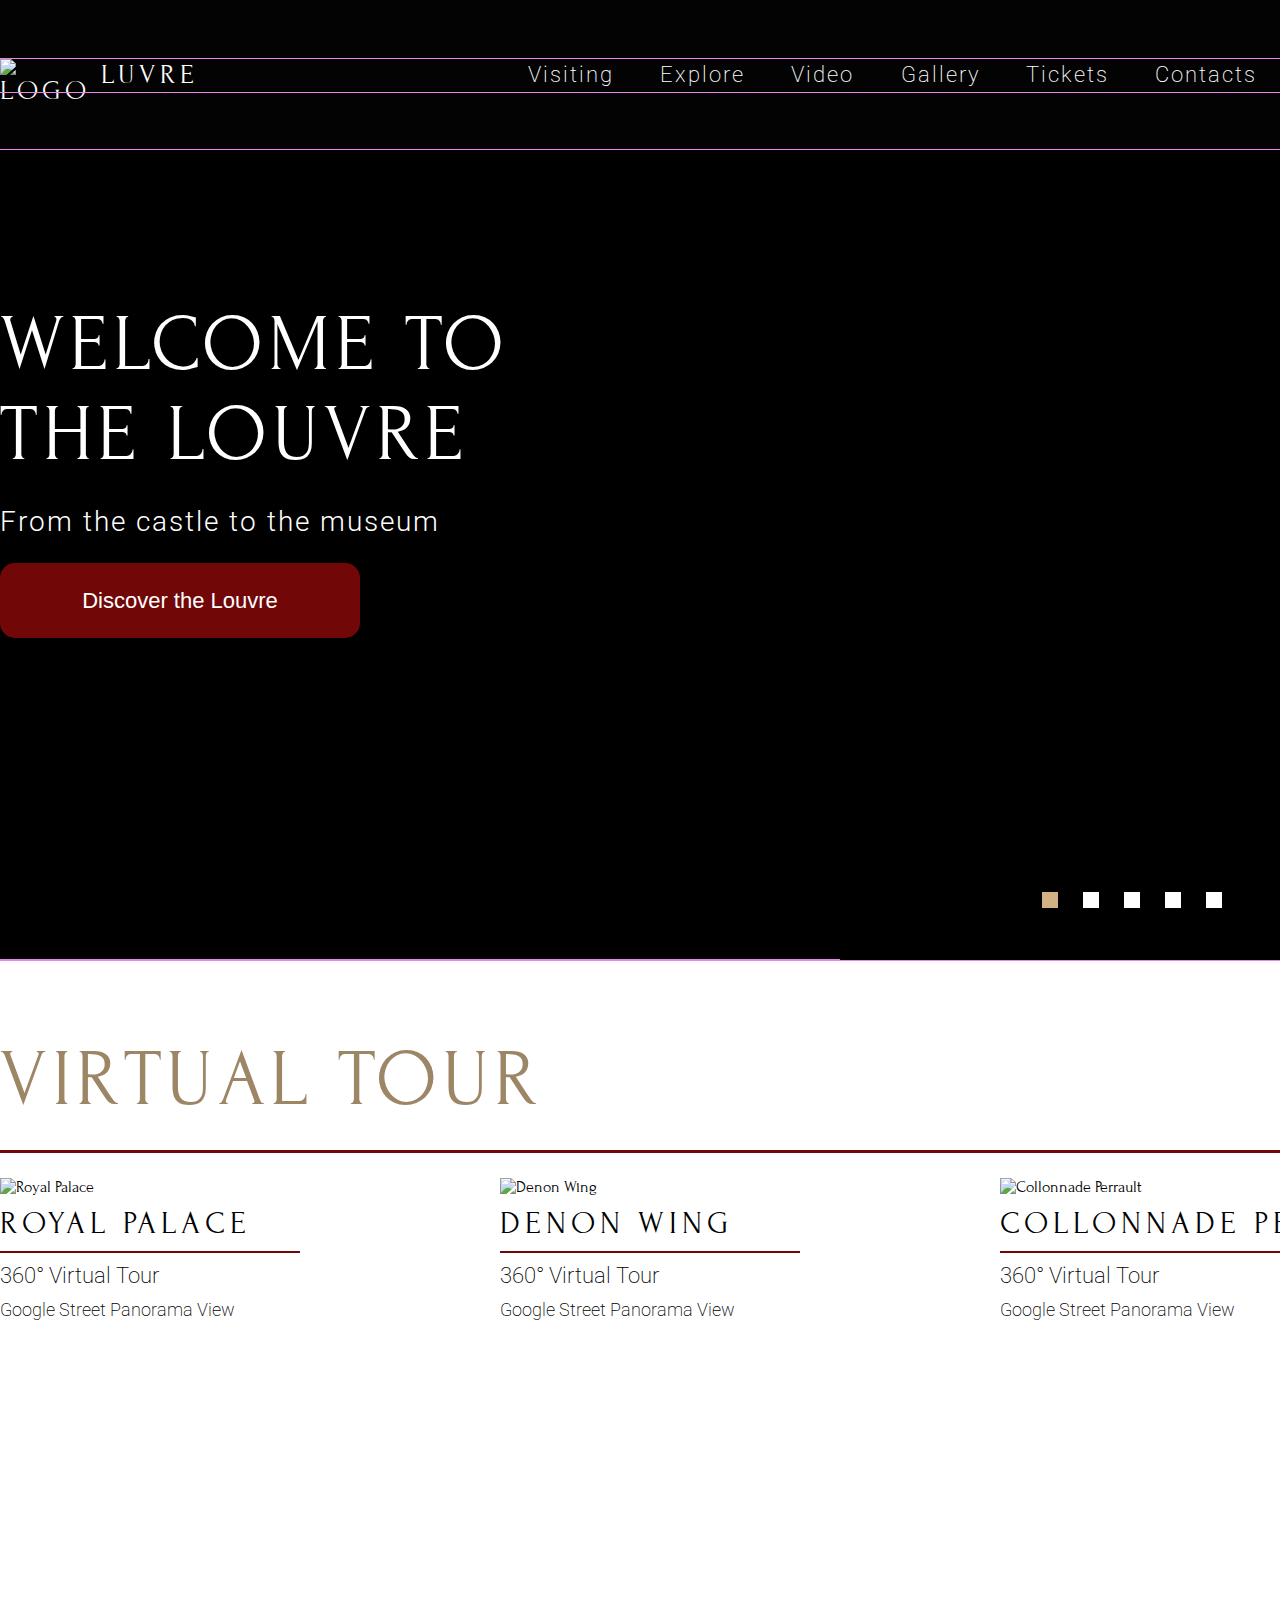
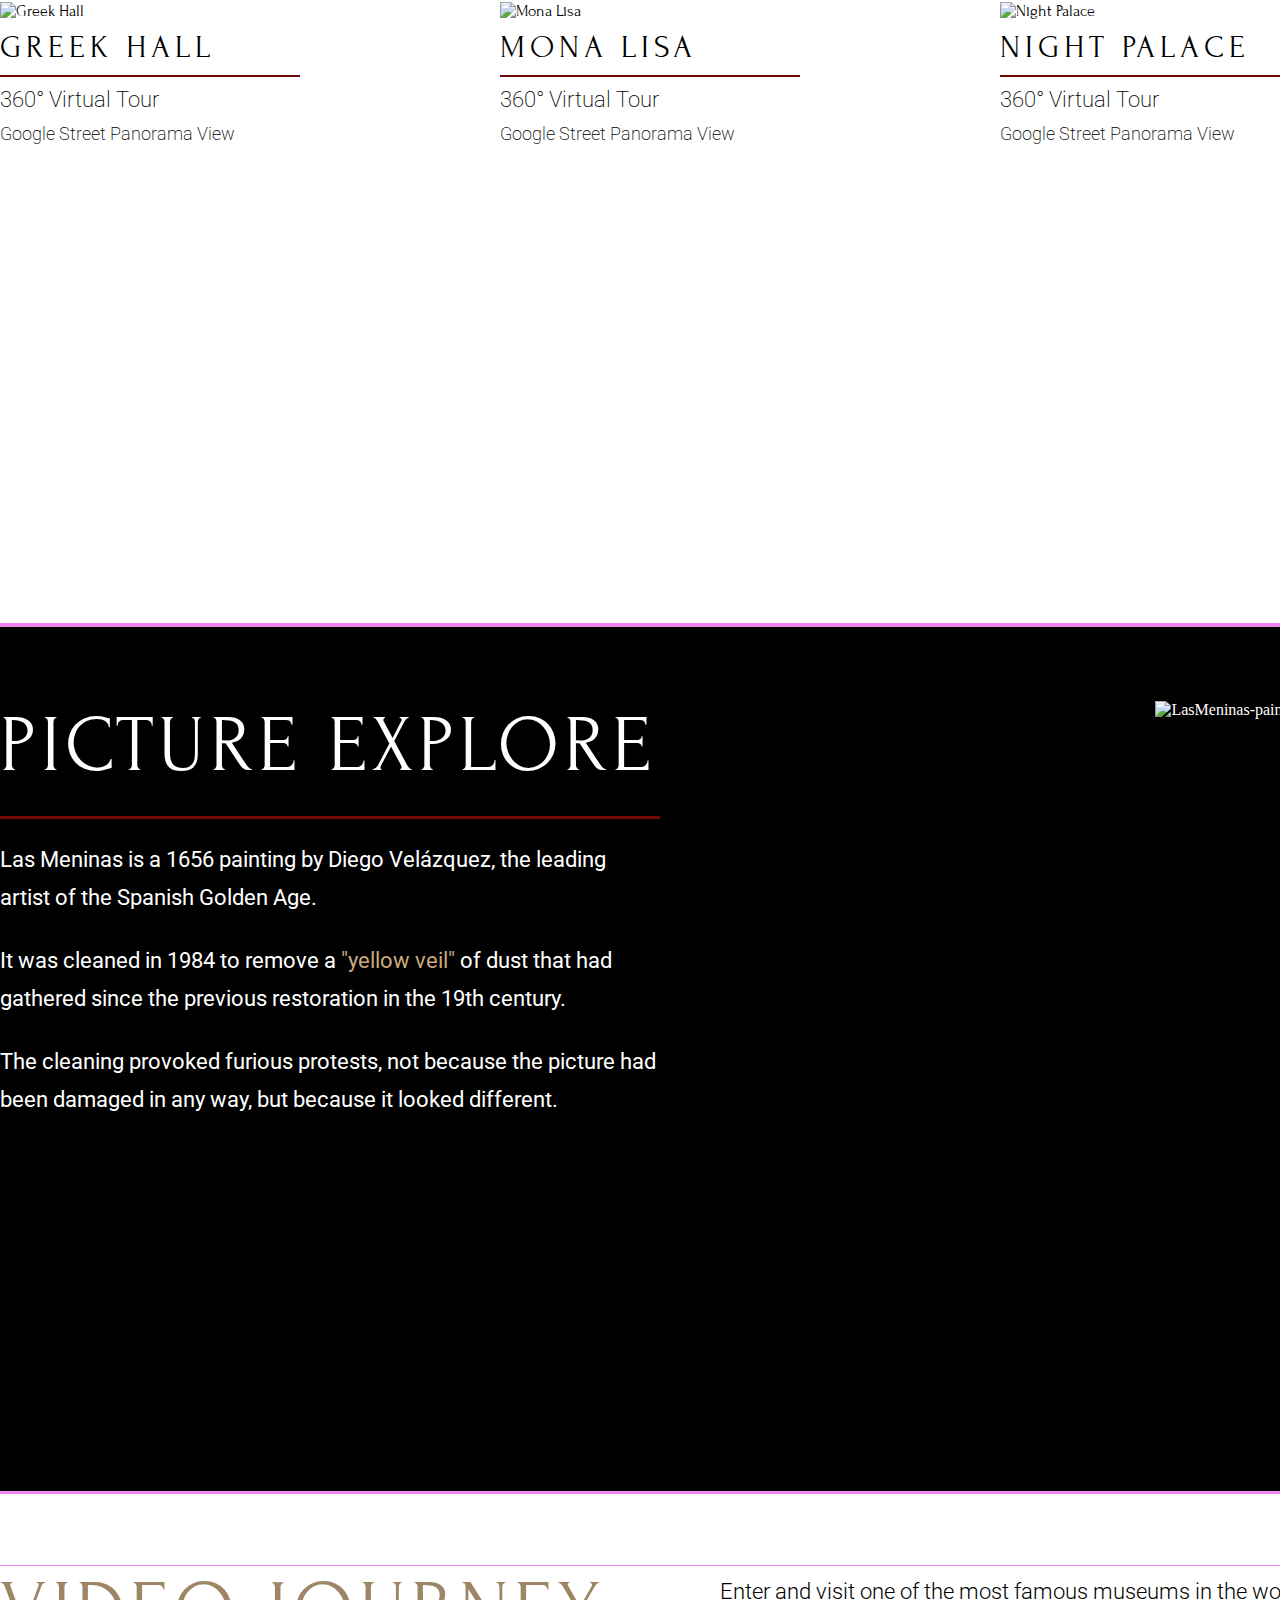
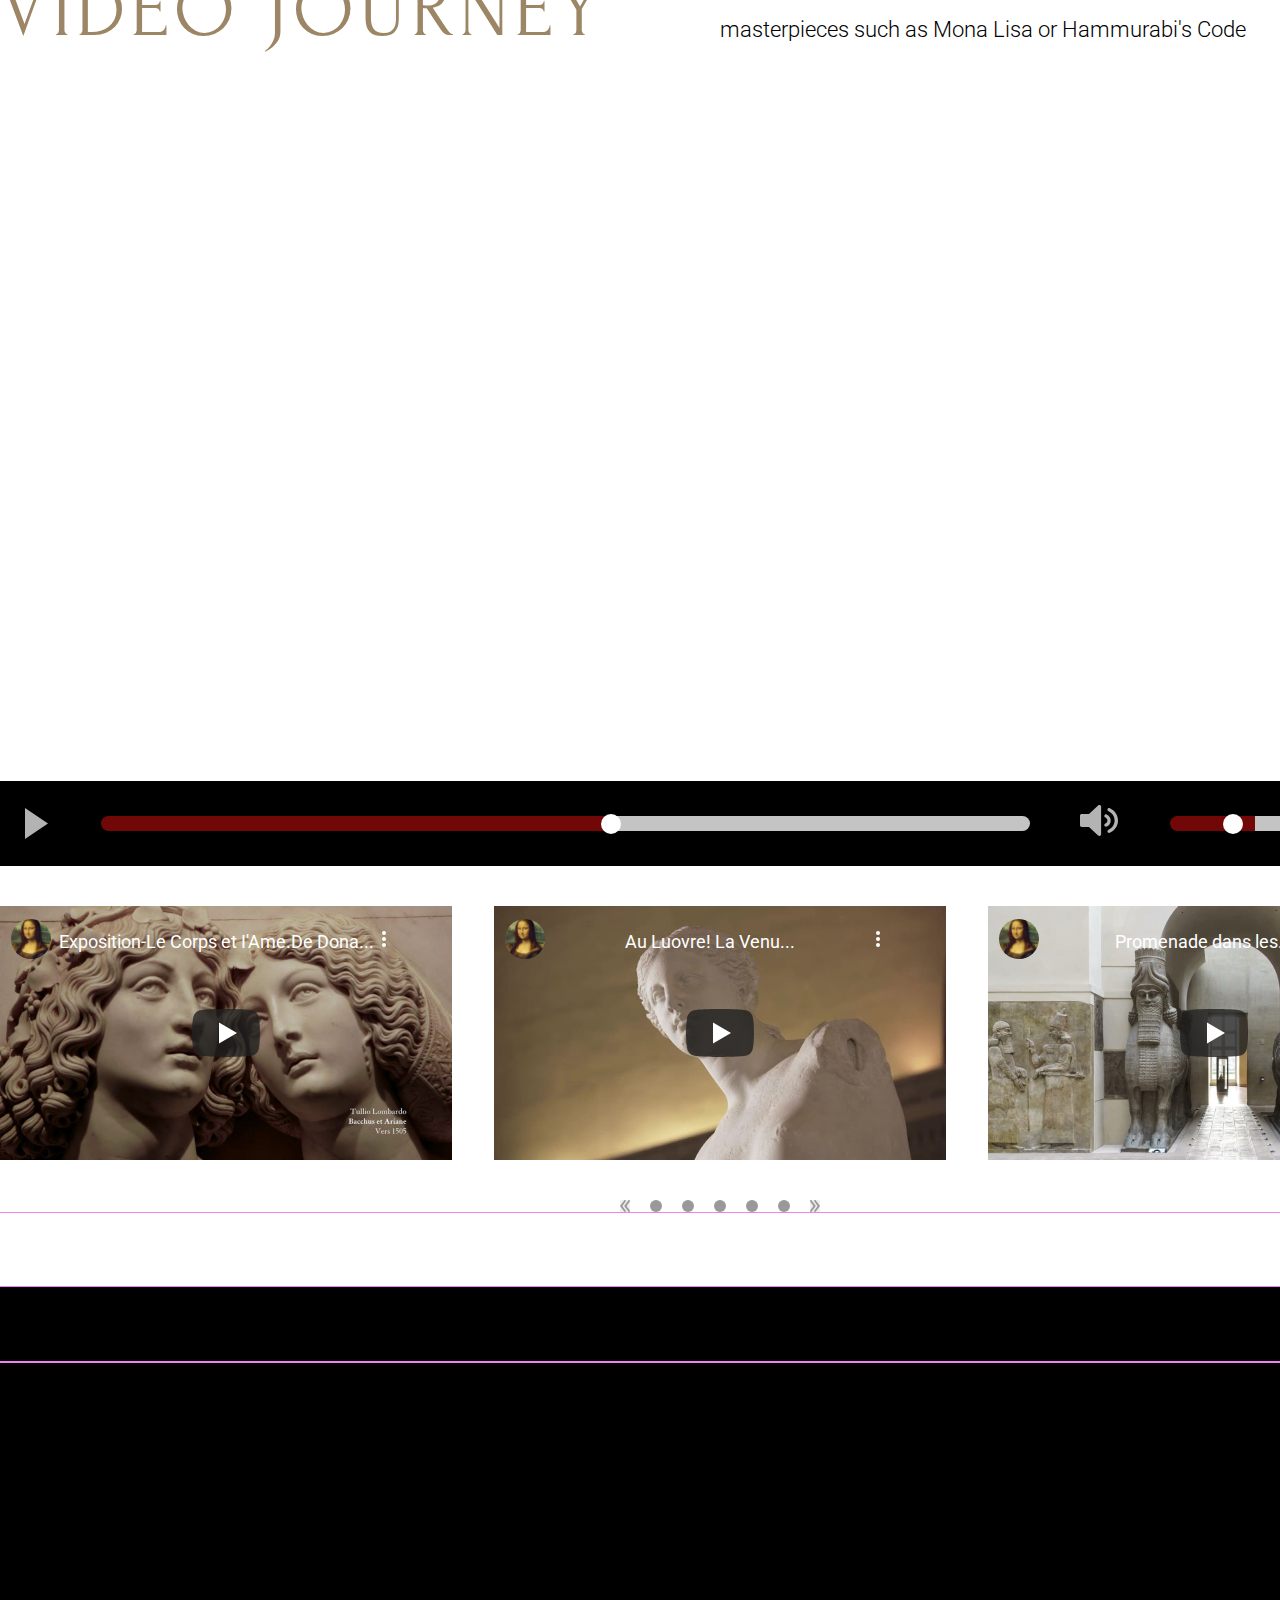
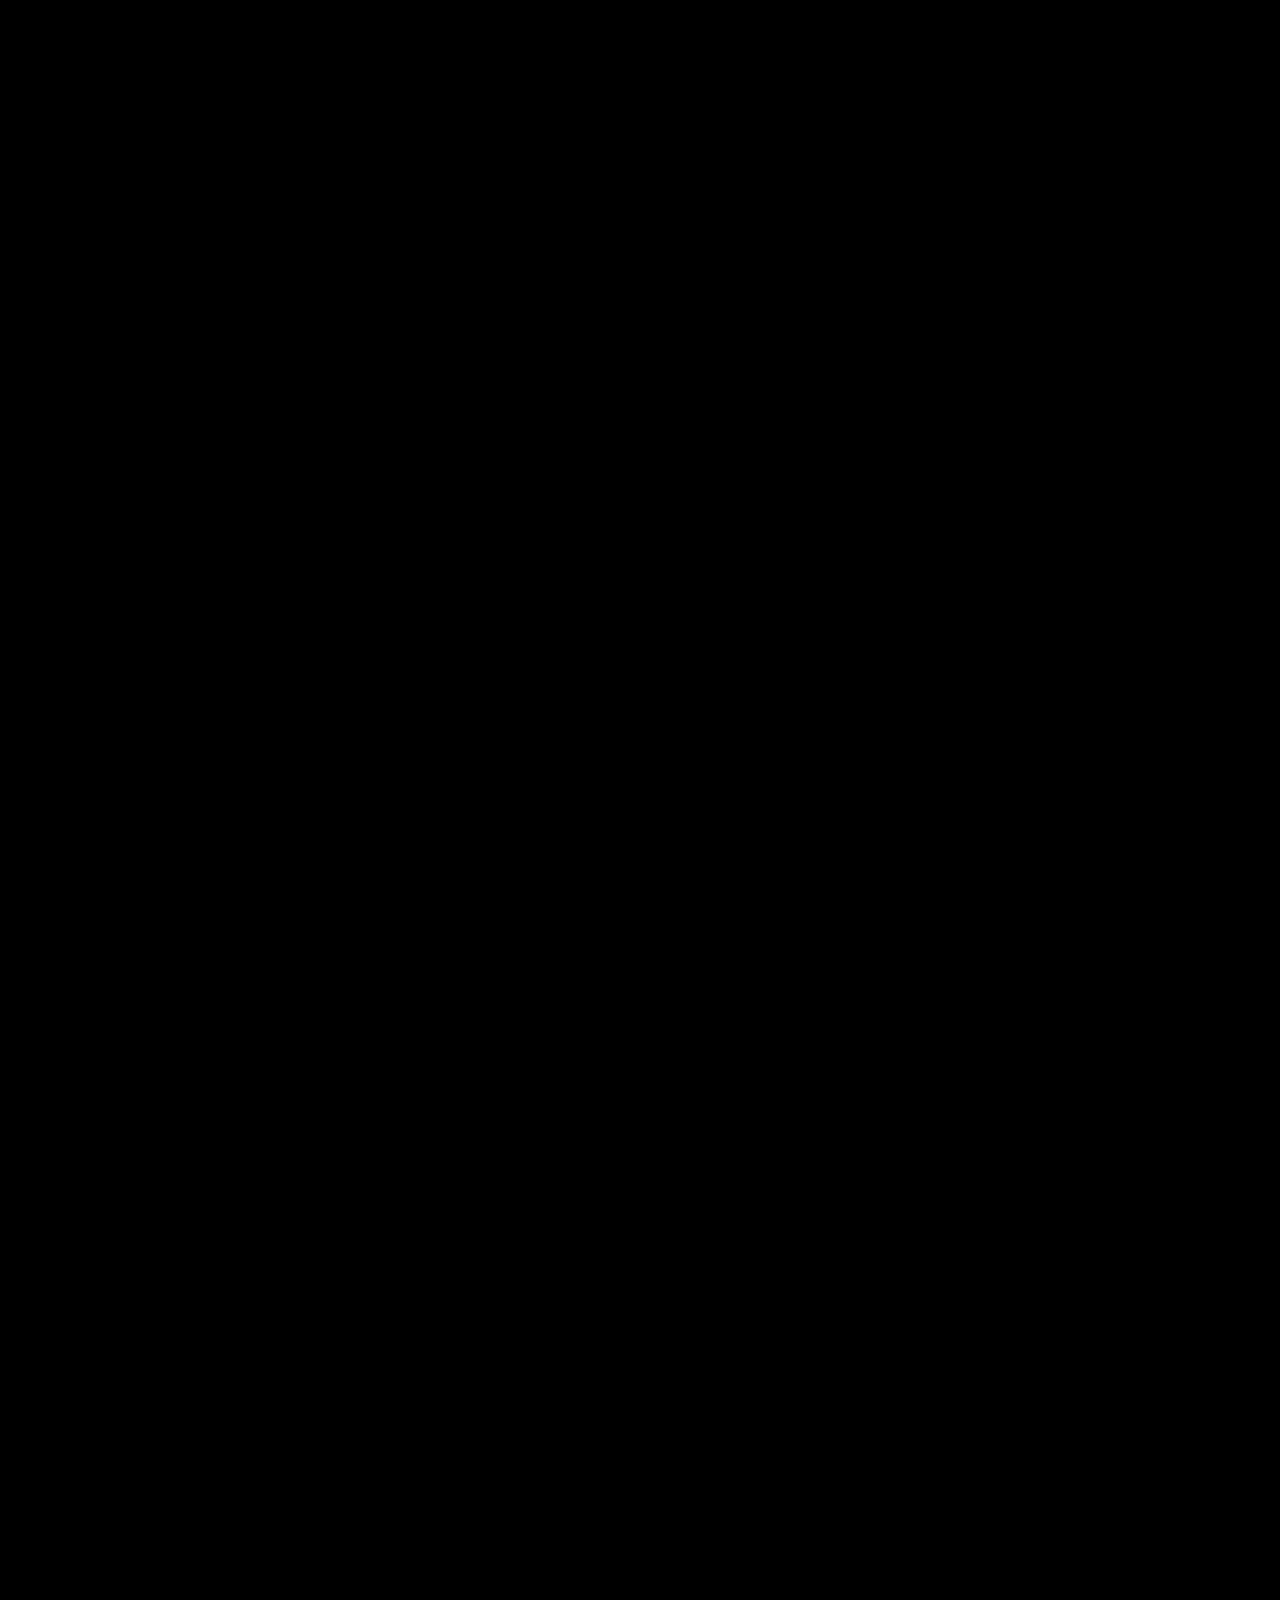
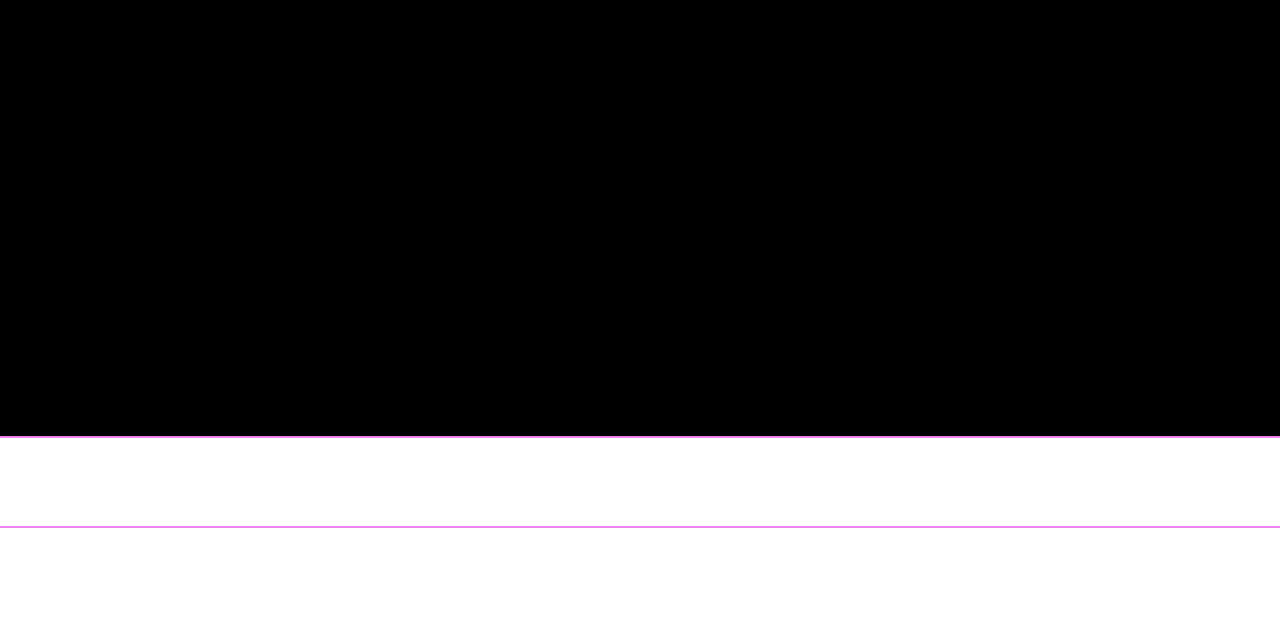
==== museum/index.html @ dcde79ca "refactor: change structure of the project" ====
<!DOCTYPE html>
<html lang="en">
<head>
    <link rel="stylesheet" href="index.css">
    <link rel="icon" href="assets/favicon.ico">
    <meta charset="UTF-8">
    <meta name="viewport" content="width=device-width, initial-scale=1.0">
    <link rel="preconnect" href="https://fonts.googleapis.com">
<link rel="preconnect" href="https://fonts.gstatic.com" crossorigin>
<link href="https://fonts.googleapis.com/css2?family=Forum&display=swap" rel="stylesheet">
<link rel="preconnect" href="https://fonts.googleapis.com">
<link rel="preconnect" href="https://fonts.gstatic.com" crossorigin>
<link href="https://fonts.googleapis.com/css2?family=Roboto:wght@100&display=swap" rel="stylesheet">
<title>Museum</title>
</head>
<body>
<header class="header">
    <div class="container">
        <div class="header-container">
        <div class="logo section-title-forum"> 
            <div><img src="/assets/img/Vector.svg" alt="logo"></div>
            <div>Luvre</div>
        </div>                              
        <nav>
                <ul class="nav-list">
                    <li><a href="#Visiting">Visiting</a></li>
                    <li><a href="#Explore">Explore</a></li>
                    <li><a href="#Video">Video</a></li>
                    <li><a href="#Gallery">Gallery</a></li>
                    <li><a href="#Tickets">Tickets</a></li>
                    <li><a href="#Contacts">Contacts</a></li>
                </ul>
        </nav>              
    </div>
    </div>
</header>
<main class="main">
    <section class="welcome-dark" id="welcome">
        <div class="container container-welcome ">
            <div class="picture">
                <div class = "welcomeLuvre">
                    <p class="text section-title-forum"> Welcome to the Louvre</p>
                    <h3 class="text2"> From the castle to the museum </h3>
                    <button class="discover" href="https://www.google.com/maps/@48.8618159,2.3366818,3a,75y,81.55h,73.4t/data=!3m7!1e1!3m5!1sAF1QipOVxZQuSy3Bx9T_HpH_7FtBHDTXvI6SF-A10ocT!2e10!3e12!7i5472!8i2736">Discover the Louvre</button>
                </div>
            </div>
            <div class="block">
            <div class="block-slider">
                    <div class="number-of-slide">
                    <p class="num-slide roboto">01</p>
                    <p class="num-slide roboto">|</p>
                    <p class="num-slide roboto">05</p>
                </div>
                <div class="cubes">
                    <p class="cube"></p>
                    <p class="cube cube-2"></p>
                    <p class="cube cube-2"></p>
                    <p class="cube cube-2"></p>
                    <p class="cube cube-2"></p>
                </div>
                <div class="cursors">
                    <img class="cursor-left" src="/assets/svg/←.svg">
                    <img class="cursor-right" src="/assets/svg/←.svg">
                </div>
                
                </div>
            </div>
        </div>        
    </section>
    <section id="visiting">
        <div class="container" >
            <div class="virtualTour section-title-forum section">
                <div class="frame"> 
                    <p class="text3">Virtual Tour</p>
                </div>
                <div class="line"></div>
                <div class="table">
                    <div class="tour-card">
                        <img src="/assets/img/royal palace.svg" alt="Royal Palace">
                        <p class="section-title-forum text-card">Royal Palace</p>
                        <div class="line2"></div>
                        <a href="https://www.google.com/maps/@48.8606882,2.3356791,3a,90y,328.36h,87.55t/data=!3m7!1e1!3m5!1sAF1QipMZ9YgnArbwEIbTDANeSQYFu9gNqpW_2Sv8FBvY!2e10!3e12!7i4352!8i1815"
                        class="virtual-tour roboto">360° Virtual Tour</a>
                        <div class="google roboto">Google Street Panorama View</div>
                    </div>
                    <div class="tour-card">
                        <img src="/assets/img/Denon Wing.svg" alt="Denon Wing">
                        <p class="section-title-forum text-card">Denon Wing</p>
                        <div class="line2"></div>
                        <a href="https://www.google.com/maps/@48.8563254,2.3352706,3a,75y,90t/data=!3m7!1e1!3m5!1sAF1QipNRj_CwP4coDMYdCHj6qHeBeJpI2VxU5BUsOX4F!2e10!3e12!7i11000!8i5500"
                        class="virtual-tour roboto">360° Virtual Tour</a>
                        <div class="google roboto">Google Street Panorama View</div>
                    </div>
                    <div class="tour-card">
                        <img src="/assets/img/Collonnade Perrault.svg" alt="Collonnade Perrault">
                        <p class="section-title-forum text-card collonade">Collonnade Perrault</p>
                        <div class="line2"></div>
                        <a href="https://www.google.com/maps/@48.8601723,2.3395439,3a,88.4y,322.04h,84.25t/data=!3m7!1e1!3m5!1sAF1QipNMZGQuEA-pAUvIG_eP_2f3gWTKZEJ6XLVJ-Pgb!2e10!3e12!7i10240!8i5120"
                        class="virtual-tour roboto">360° Virtual Tour</a>
                        <div class="google roboto">Google Street Panorama View</div>
                    </div>
                    <div class="tour-card">
                        <img src="/assets/img/Greek Hall.svg" alt="Greek Hall">
                        <p class="section-title-forum text-card">Greek Hall</p>
                        <div class="line2"></div>
                        <a href="https://www.google.com/maps/@48.860183,2.3356156,3a,90y,177.69h,95.61t/data=!3m7!1e1!3m5!1sAF1QipP7uFZnTITRe-7AEVAgHAfqiCL-03gvBHcYWgF3!2e10!3e12!7i5472!8i2736"
                        class="virtual-tour roboto">360° Virtual Tour</a>
                        <div class="google roboto">Google Street Panorama View</div>
                    </div>
                    <div class="tour-card">
                        <img src="/assets/img/Mona Lisa.svg" alt="Mona Lisa">
                        <p class="section-title-forum text-card">Mona Lisa</p>
                        <div class="line2"></div>
                        <a href="https://www.google.com/maps/@48.8598788,2.3355157,3a,82.2y,7.53h,94t/data=!3m7!1e1!3m5!1sAF1QipO1wkUUbyzpPjj-OR0mR5etZJT-xl-40XK8rDQ3!2e10!3e12!7i10240!8i5120"
                        class="virtual-tour roboto">360° Virtual Tour</a>
                        <div class="google roboto">Google Street Panorama View</div>
                    </div>
                    <div class="tour-card">
                        <img src="/assets/img/Night Palace.svg" alt="Night Palace">
                        <p class="section-title-forum text-card">Night Palace</p>
                        <div class="line2"></div>
                        <a href="https://www.google.com/maps/@48.8563254,2.3352706,3a,90y,21.26h,79.91t/data=!3m7!1e1!3m5!1sAF1QipPpGAowYatVyk3MMGnZAaQkYm2EUk-Dlca06SS5!2e10!3e12!7i11304!8i5652"
                        class="virtual-tour roboto">360° Virtual Tour</a>
                        <div class="google roboto">Google Street Panorama View</div>
                    </div>





                </div>
            </div>
        </div>
    </section>
    <section class="dark" id="explore">
        <div class="container explore ">
<div class="pictureExplore section">
<div>
    <p class="section-title-forum frame2">Picture explore</p>
    <div class="roboto aboutPicture">
    <div>Las Meninas is a 1656 painting by Diego Velázquez, the leading artist of the Spanish Golden Age.</div>
    <div class="border">It was cleaned in 1984 to remove a <span class="marker">"yellow veil"</span> of dust that had gathered since the previous restoration in the 19th century.</div>
    <div>The cleaning provoked furious protests, not because the picture had been damaged in any way, but because it looked different.</div>    
</div>
</div>
<img src="/assets/img/LasMeninas.jpg" alt="LasMeninas-painting by Diego Velazquez">

</div>
</div>


        </div>
    </section>
    <section class="video section">
        <div class="container " id="video">
            <div>
                <div class="flex">
                    <div class="video-journey section-title-forum gold">video journey</div>
                    <div class="content roboto">Enter and visit one of the most famous museums in the world and enjoy masterpieces such as Mona Lisa or Hammurabi's Code</div>
                    <div class="videoLouvreMain">
                        <video src="#" poster="/assets/img/VideoLouvreMain.jpg"></video>
                        <button class="buttonPlay"></button>
                    </div>
                    <div class="control-panel">
                        <button class="button-play-mini"></button>
                        <input class="video-progress" type="range" value="55" min="0" max="100" step="1" >
                        <button class="mute"></button>
                        <input class="volume-level" type="range" value="39" min="0" max="100" step="1" >
                        <button class="full-screen"></button>
                    </div>
                </div>
                <div class="flex-container">
                
                    <div class="small-video">
                        <div class="video-description container2">
                        <div> <img src="/assets/svg/miniMona.svg" alt="mini Mona Lisa" width="40" height="40"></div>
                        <p class="video-description roboto">Exposition-Le Corps et I'Ame.De Dona...</p>
                        <div> <img src="/assets/svg/miniMenu.svg" alt="min menu" height="16px" width="4px"></div>
                        </div>
                        <div class="yotubeIcon">
                        <img src="/assets/svg/youtube icon.svg" alt="youtube icon" height="48px" width="68px">
                        </div>
                    </div>
                    
                    <div class="small-video2">
                        <div class="video-description container2">
                        <div> <img src="/assets/svg/miniMona.svg" alt="mini Mona Lisa" width="40" height="40"></div>
                        <p class="video-description roboto">Au Luovre! La Venu...</p>
                        <div> <img src="/assets/svg/miniMenu.svg" alt="min menu" height="16px" width="4px"></div>
                        </div>
                        <div class="yotubeIcon">
                        <img src="/assets/svg/youtube icon.svg" alt="youtube icon" height="48px" width="68px">
                        </div>
                    </div>
                    <div class="small-video3">
                        <div class="video-description container2">
                        <div> <img src="/assets/svg/miniMona.svg" alt="mini Mona Lisa" width="40" height="40"></div>
                        <p class="video-description roboto">Promenade dans les...</p>
                        <div> <img src="/assets/svg/miniMenu.svg" alt="min menu" height="16px" width="4px"></div>
                        </div>
                        <div class="yotubeIcon">
                        <img src="/assets/svg/youtube icon.svg" alt="youtube icon" height="48px" width="68px">
                        </div>
                    </div>
                </div>
                <div class="video-slider-pagination">
                    <button class="video-slide-button video-prev"></button>
                    <div class="video-slide "></div>
                    <div class="video-slide"></div>
                    <div class="video-slide"></div>
                    <div class="video-slide"></div>
                    <div class="video-slide"></div>
                    <button class="video-slide-button video-next"></button>
                  </div>
                </div>
            </div>
           
        </div>
    </section>
    <section class="section dark art-gallery container" id="art-gallery" >
        <div class="container">

        </div>

            
        </div>
    </section>
    <section>
        <div class="container"></div>
    </section>
</main>  
<footer class="footer">
    <div class="container"></div>
</footer>
</body>
</html>

<div class="container">
    <ol>
        <li class="item"><a href=""></a></li>
        <li class="item"><a href=""></a></li>
        <li class="item"><a href=""></a></li>
        <li class="item"><a href=""></a></li>
        <li class="item"><a href=""></a></li>
    </ol>
</div>
<div class="container">
    <ol>
        <li class="item"><a href=""></a></li>
        <li class="item"><a href=""></a></li>
        <li class="item"><a href=""></a></li>
        <li class="item"><a href=""></a></li>
        <li class="item"><a href=""></a></li>
    </ol>
    <div></div>
</div>
---- museum/index.css ----
* {
    margin: 0;
    padding: 0;
}
html {
    scroll-behavior: smooth;
}
header {
    height: 150px;
    background-color: #030303;
    display: flex;
    align-items: center;
}
.container {
    margin: 0 auto;
    width: 1440px;
    outline: 1px solid violet;
}
.section-title-forum{
font-family: 'Forum', cursive;
}
.roboto{
    font-family: 'Roboto', sans-serif;
}
.section{
    padding-top: 75px;
    padding-bottom: 75px;
    margin: 0;  
}
.gold{
    color: #9D8665;
}
.dark{
    background-color: black;
    color: white;
}
/* header start */
.header-container {
    display: flex;
    justify-content: space-between;
    align-items: center;      
}
.logo {
    display: flex;
    width: 199px;
    height: 33px;
    color:white;
    display:flex; 
    font-size: 28px;
    line-height: 31px;
    letter-spacing: 5px;
    text-transform: uppercase;
    justify-content: space-between;
}
.nav-list {
    display: flex;
    justify-content: space-around;
    list-style: none;
    width: 775px;
    height: 26px;
    text-decoration: none;
}
nav a {
font-family: 'Roboto', sans-serif;
font-weight: 200;
font-size: 22px;
line-height: 26px;
color:white;
text-decoration: none;
letter-spacing: 2px;
}
.welcome-dark {
    height: 810px;
    background-color: black;
    
}
.welcome-white {
    height: 810px;
    background-color: white;
    
}
.container-welcome{
       height: 100%;
       position: relative;
 }
.picture{
    /* position: absolute; */
    background-image: url('/assets/img/mona.svg');
    background-color: black;
    height: 750px;
    background-repeat: no-repeat;
    background-position: calc(100%) 0;
 } 
 .welcomeLuvre{
     width: 598px;
     height: 388px; 
     padding: 150px 842px 272px 0px;    
 }
 .text {
    font-size: 80px;
    line-height: 90px;
    color: white;
    letter-spacing: 5px;
    text-transform: uppercase;    
 }
 .text2{
    font-weight: 300;
    font-size: 28px;
    line-height: 33px;
    letter-spacing: 2px;
    padding: 25px 0px;
    color: white;
    font-family: 'Roboto', sans-serif;
 }
.discover{
    background-color: #710707;
    width: 360px;
    height: 75px;
    border-radius: 15px;
    border: none;
    font-size: 22px;
    color: white;
}
.block{
    position: absolute;
    right: 0;
    bottom: 0;
    
}
.block-slider{
    width: 600px;
    height: 120px;
    background-color: black;
    display: flex;
    justify-content: center;
    align-items: center;
}
.number-of-slide{
    display: flex;
    margin-left:10px;
}
.num-slide{
    font-size: 20px;
    line-height: 40px;
    padding-left:10px;
}
.cubes{
    display: flex;
    margin-right: 35px;
    margin-left: 55px;

}
.cube{
    width: 16px;
    height: 16px;
    background-color: #D2B183;
    margin-right: 25px;
}
.cube-2{
    background-color: white;
}
.cursors{
    width: 100px;
    
}
.cursor-left{
    margin:0;
    margin-right: 20px;
}
.cursor-right {
    transform: rotate(180deg);
}

/*  start section Virtual Tour */
.virtualTour{
    height: 1116px;
}
.table{
    display: flex;
    flex-wrap: wrap;
    justify-content: space-between;
}
.frame{
    height: 90px;
    width: 544px;
}
.text3{
    font-size: 80px;
    letter-spacing: 5px;
    text-transform: uppercase;
    color: #9D8665;
}
.line{
    margin: 25px 0px;
    width: 1440px;
    height: 3px;
    left: 0px;
    top:115px;
    background: #710707;
}
.tour-card{
    width: 440px;
    height: 424px;
}
.text-card{
    width: 252px;
    height: 35px;
    font-size: 32px;
    line-height: 35px;
    letter-spacing: 5px;
    text-transform: uppercase;
    color: black;
    padding: 10px 0px;
}
.line2{
    width: 300px;
    height: 2px;
    background: #710707;
}
.virtual-tour{
    width: 165px;
    height: 26px;
    font-weight: 200;
    font-size: 22px;
    line-height: 26px;
    color: black;
    padding: 10px 0px;
    text-decoration: none;
    display: block;
}
.google{
    width: 240px;
    height: 21px;
    font-weight: 200;
    font-size: 18px;
    line-height: 21px;
    color: black;
}
.collonade{
    width: 423px;
}
/* start section Picture explore */
.explore{
    height:865px;
}
.pictureExplore{
    height: 715px;
    width: 100%;
    display: flex;
    outline: violet solid;
    justify-content: space-between;
}
.frame2{
    position: relative;
    width: 660px;
    height: 90px;
    font-size: 80px;
    line-height: 90px;
    letter-spacing: 5px;
    text-transform: uppercase;
}
.frame2::after{
    content: "";
    position: absolute;
    background: #710707;
    width: 100%;
    height: 3px;
    top: 115px;
    left: 0px;
}
.aboutPicture{
    width: 660px;
    font-size: 22px;
    line-height: 38px;
    margin: 50px 0px;
}

.border{
    margin: 25px 0px;
}
.marker{
    color: #CAAA7D;
}
/* start section video journey */
.video{
height: 1246px;
width: 100%;
}
.video-journey{
    font-size: 80px;
    line-height: 90px;
    letter-spacing: 5px;
    text-transform: uppercase;
}
.flex{
    display: flex;
    justify-content: space-between;
    flex-wrap: wrap;
}
.content{
    height:90px ;
    width: 720px;
    font-weight: 300;
    font-size: 22px;
    line-height: 38px;
    display: flex;
    align-items: center;
    color: #000000;
}
/* video player large */
.videoLouvreMain{
    position: relative;
    height:650px ;
    padding: 75px 0px 0px 0px;
}
.buttonPlay{
    background: url(/assets/svg/buttonPlayMain.svg);
    background-repeat: no-repeat;
    height: 200px;
    width: 200px;
    background-size: contain;
    position: absolute;
    top: 50%;
    left: 50%;
    transform: translate(-50%,-50%);
    border: none;
}
.control-panel{
    display: flex;
    align-items: center;
    justify-content: space-around;
    height: 85px;
    width: 100%;
    background-color: black;
}
.button-play-mini{
    background: url(/assets/svg/buttonPlayMini.svg);
    background-repeat: no-repeat;
    height: 31px;
    width: 26px;
    border: none;
}
.video-progress{
    background: linear-gradient(to right, #710707 0%, #710707 55%, #c4c4c4 55%, #c4c4c4 100%);
    border-radius: 8px;
    height: 15px;
    width: 929px;
    outline: none;
    transition: background 450ms ease-in;
    -webkit-appearance: none;
}
.video-progress::-webkit-slider-thumb {
    width: 20px;
    height: 20px;
    border-radius: 50%;
    -webkit-appearance: none;
    cursor: ew-resize;
    background:white;
  }
  .mute{
    background: url(/assets/svg/mute.svg);
    background-repeat: no-repeat;
    height: 37px;
    width: 40px;
    border: none;
  }
  .volume-level{
    background: linear-gradient(to right, #710707 0%, #710707 55%, #c4c4c4 55%, #c4c4c4 100%);
    border-radius: 8px;
    height: 15px;
    width: 155px;
    outline: none;
    transition: background 450ms ease-in;
    -webkit-appearance: none;
}

  .volume-level::-webkit-slider-thumb {
    width: 20px;
    height: 20px;
    border-radius: 50%;
    -webkit-appearance: none;
    cursor: ew-resize;
    background:white;
  }
  .full-screen{
      height: 35px;
      width: 40px;
      background: url(/assets/svg/fullScreen.svg);
      background-repeat: no-repeat;
      border: none;
  }
.small-video{
    position: relative;
    background-image: url(/assets/img/exposition-Le\ Corps.jpg);
    height: 254px;
    width: 452px;
    display: flex;
}
.small-video2{
    position: relative;
    background-image: url(/assets/img/Au\ Louvre.jpg);
    height: 254px;
    width: 452px;
    display: flex;
}
.small-video3{
    position: relative;
    background-image: url(/assets/img/promenade.jpg);
    height: 254px;
    width: 452px;
    display: flex;
}
.video-description{
    width: 329px;
    height: 39px;
    font-size: 18px;
    color: white;
    display: flex;
    align-items: center;
    justify-content: space-around;
}
.container2{
    padding: 15px 65px 199px 10px;
    height: 40px;
    width: 406px;
 
}
.yotubeIcon{
    position: absolute;
    bottom: 103px;
    left: 192px;
    height: 48px;
    width: 68px;
}
.flex-container{
    display: flex;
    justify-content:space-between ;
    width: 100%;
    margin: 40px 0px;
}
.video-slide {
    width: 12px;
    height: 12px;
    border-radius: 50%;
    background: #999999;
    cursor: pointer;
}
  .video-slider-pagination {
    width: 200px;
    height: 12px;
    display: flex;
    justify-content: space-between;
    margin: 0 auto;
}
  .video-slide-button {
    width: 10px;
    height: 12px;
    border: none;
}
  .video-next {
    background-image: url('/assets/svg/left\ \(Stroke\).svg');
}
  .video-prev {
    background-image: url('/assets/svg/right\ \(Stroke\).svg');
}
/* start section Art Gallery */
.art-gallery{
    height: 2200px;
}
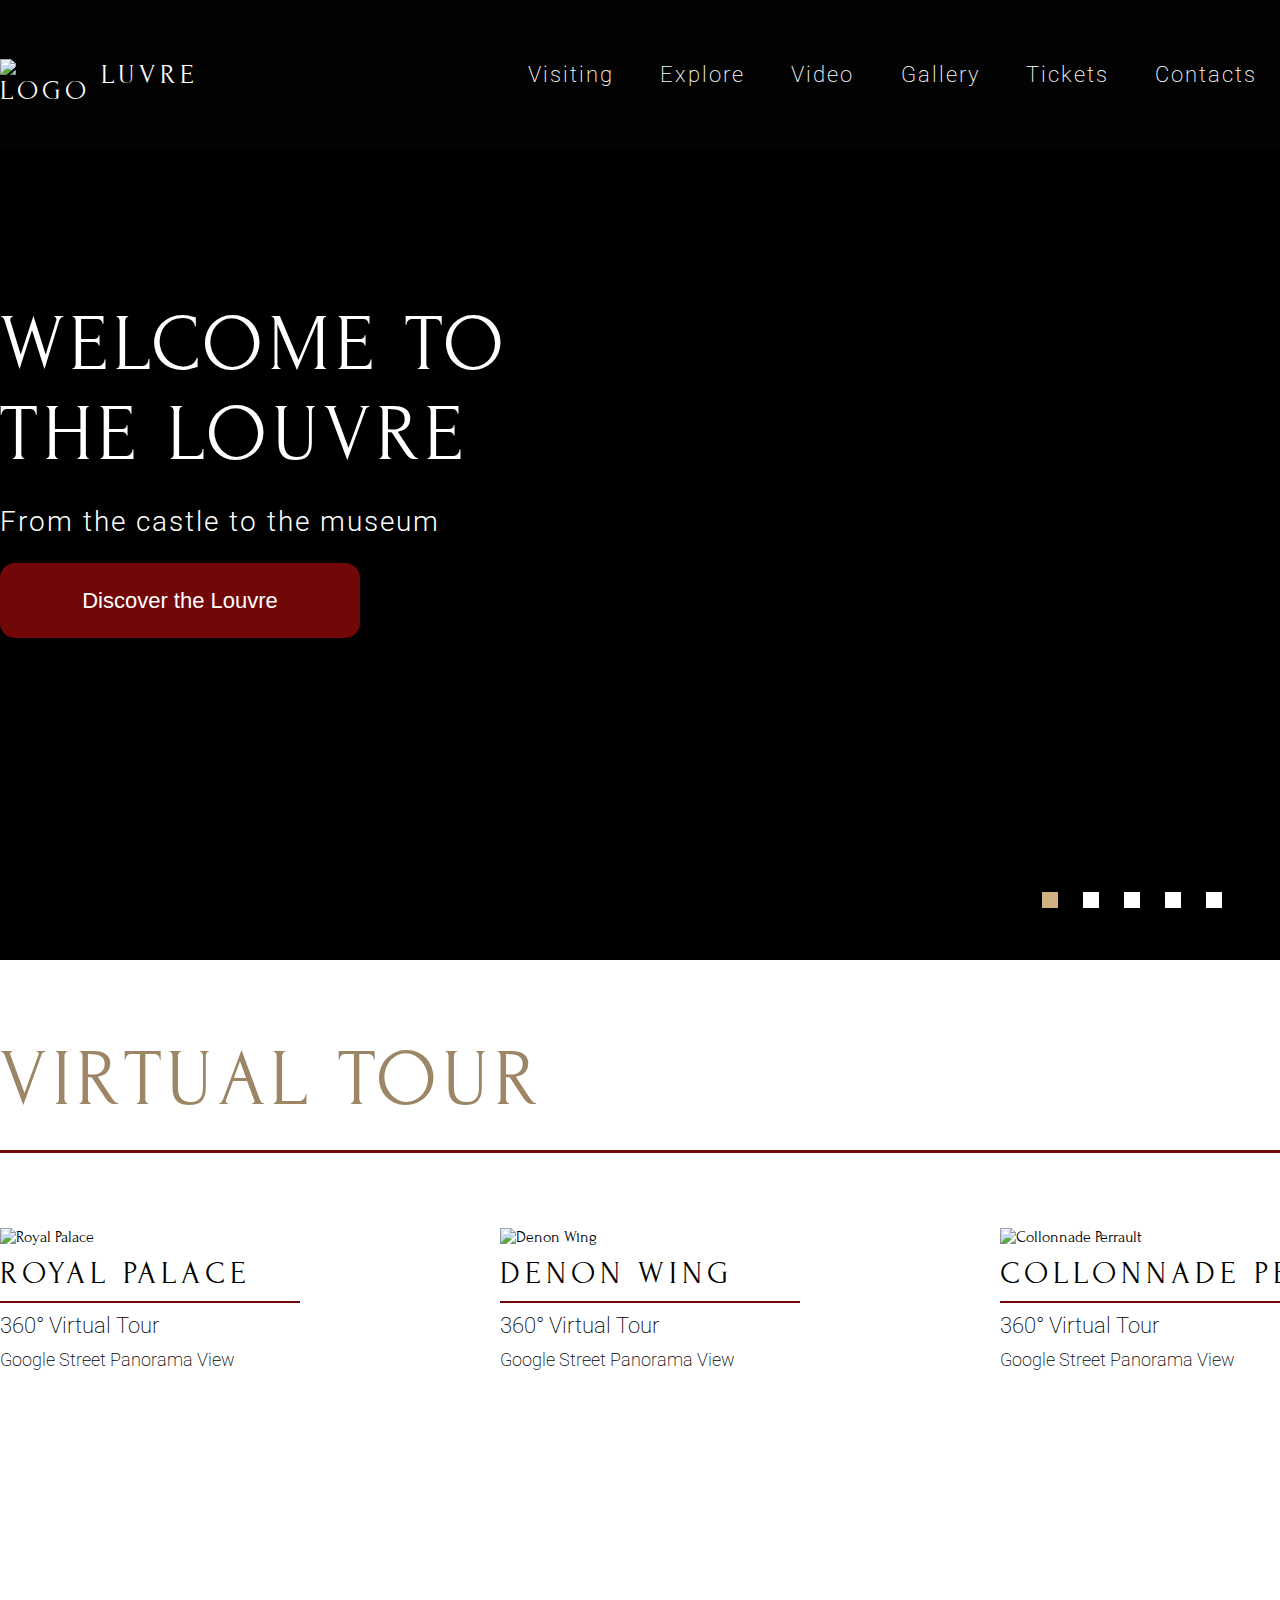
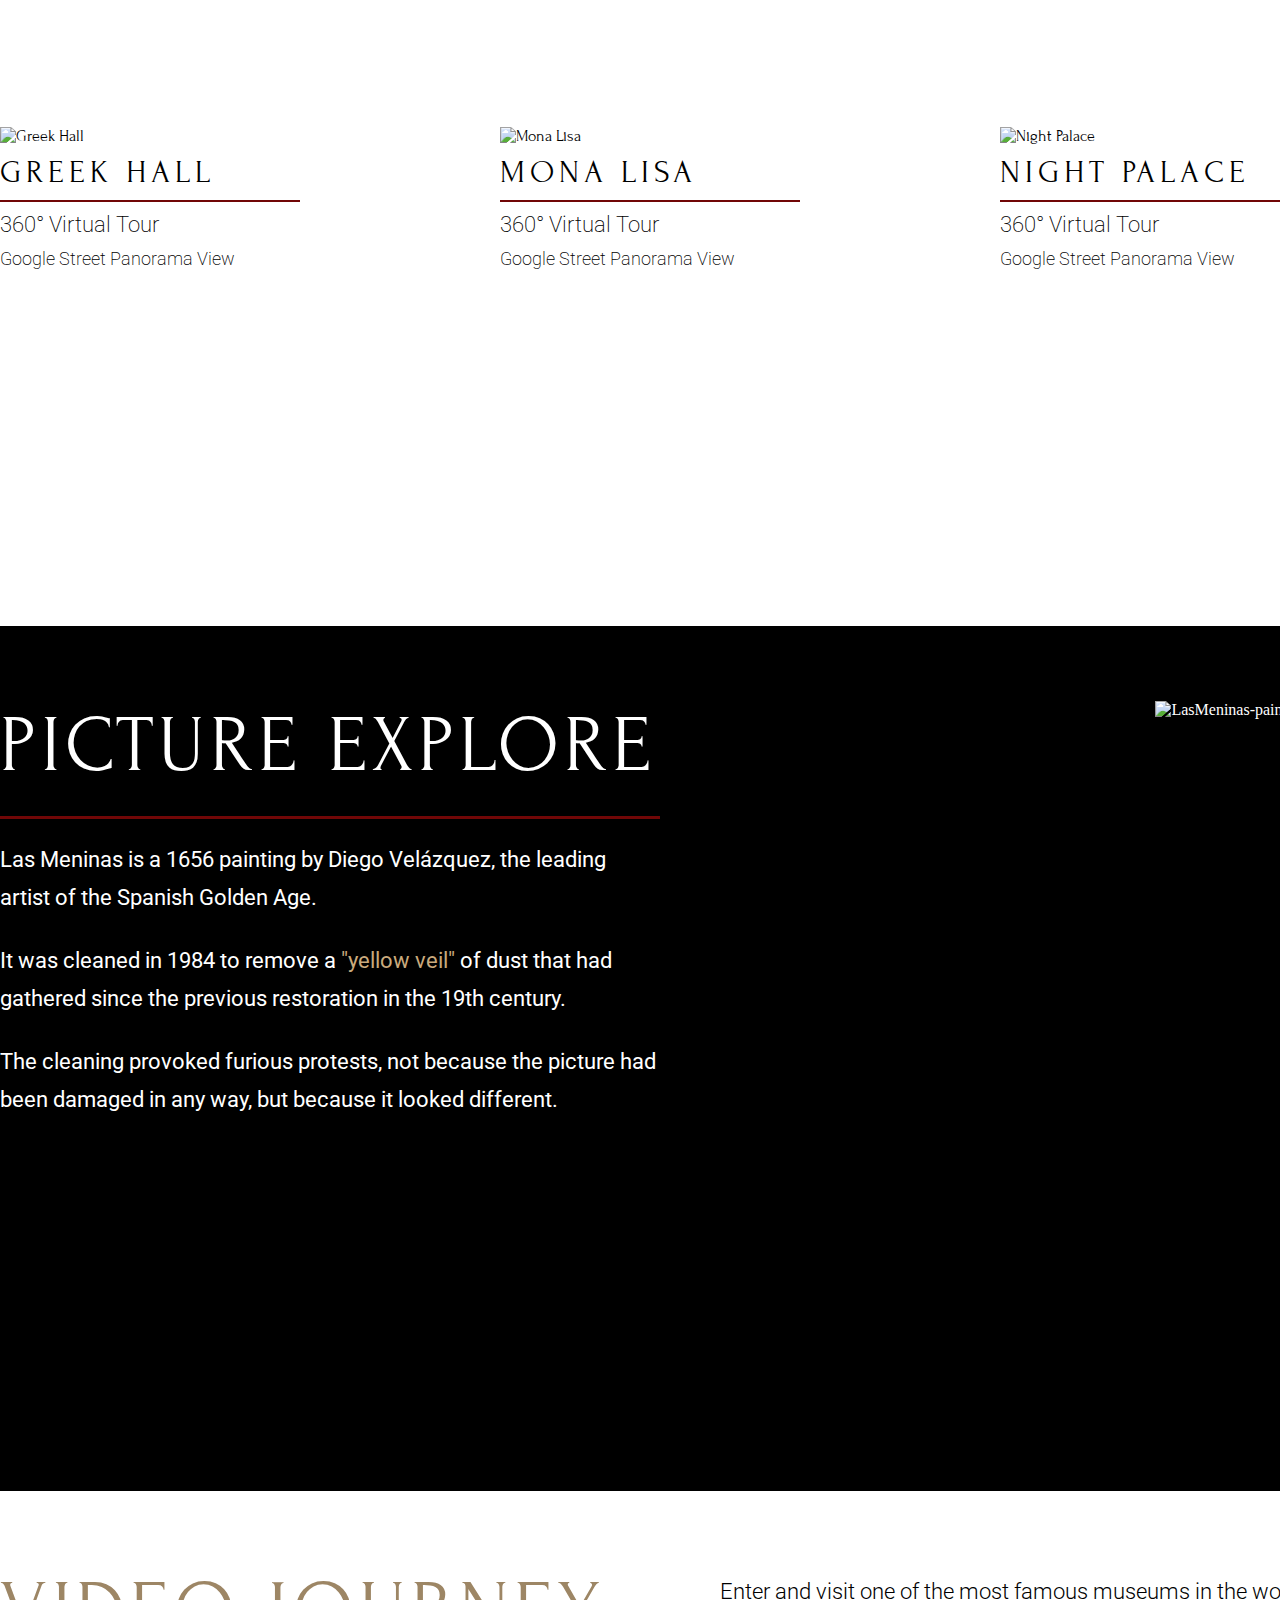
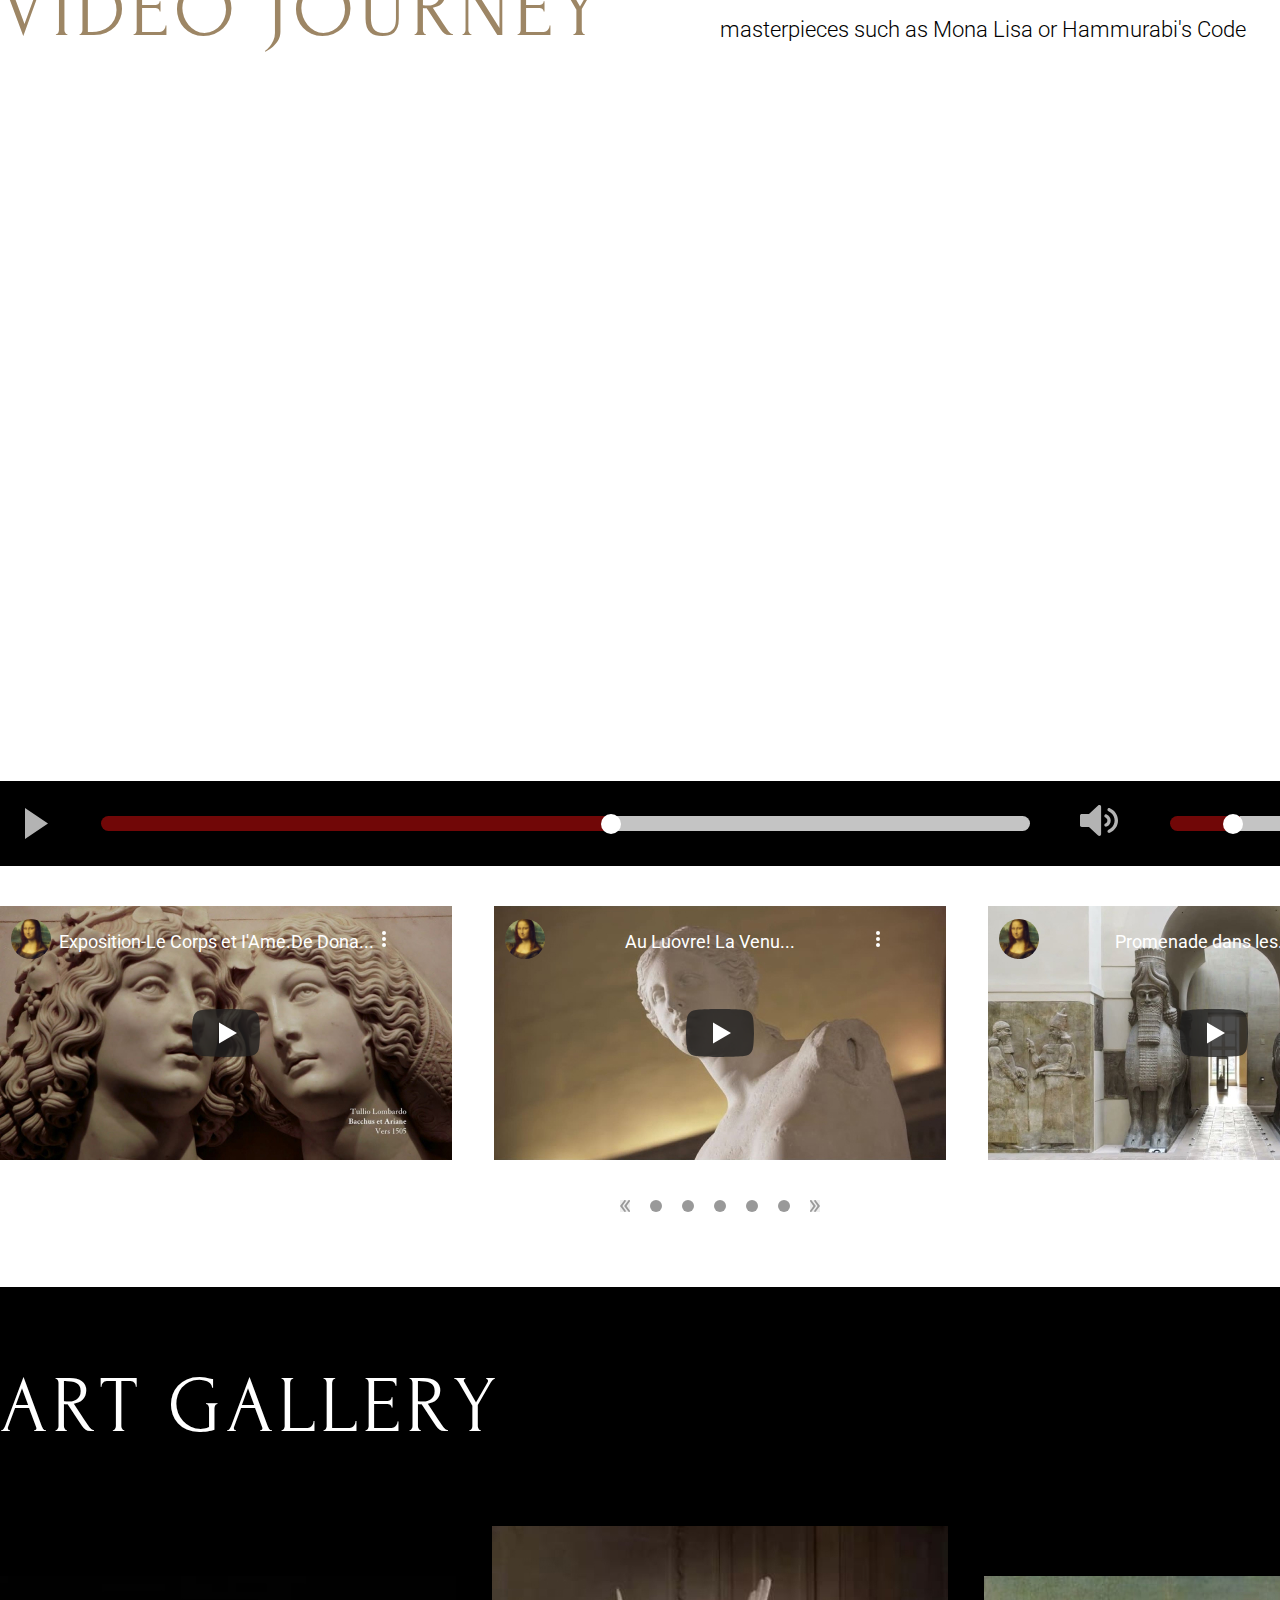
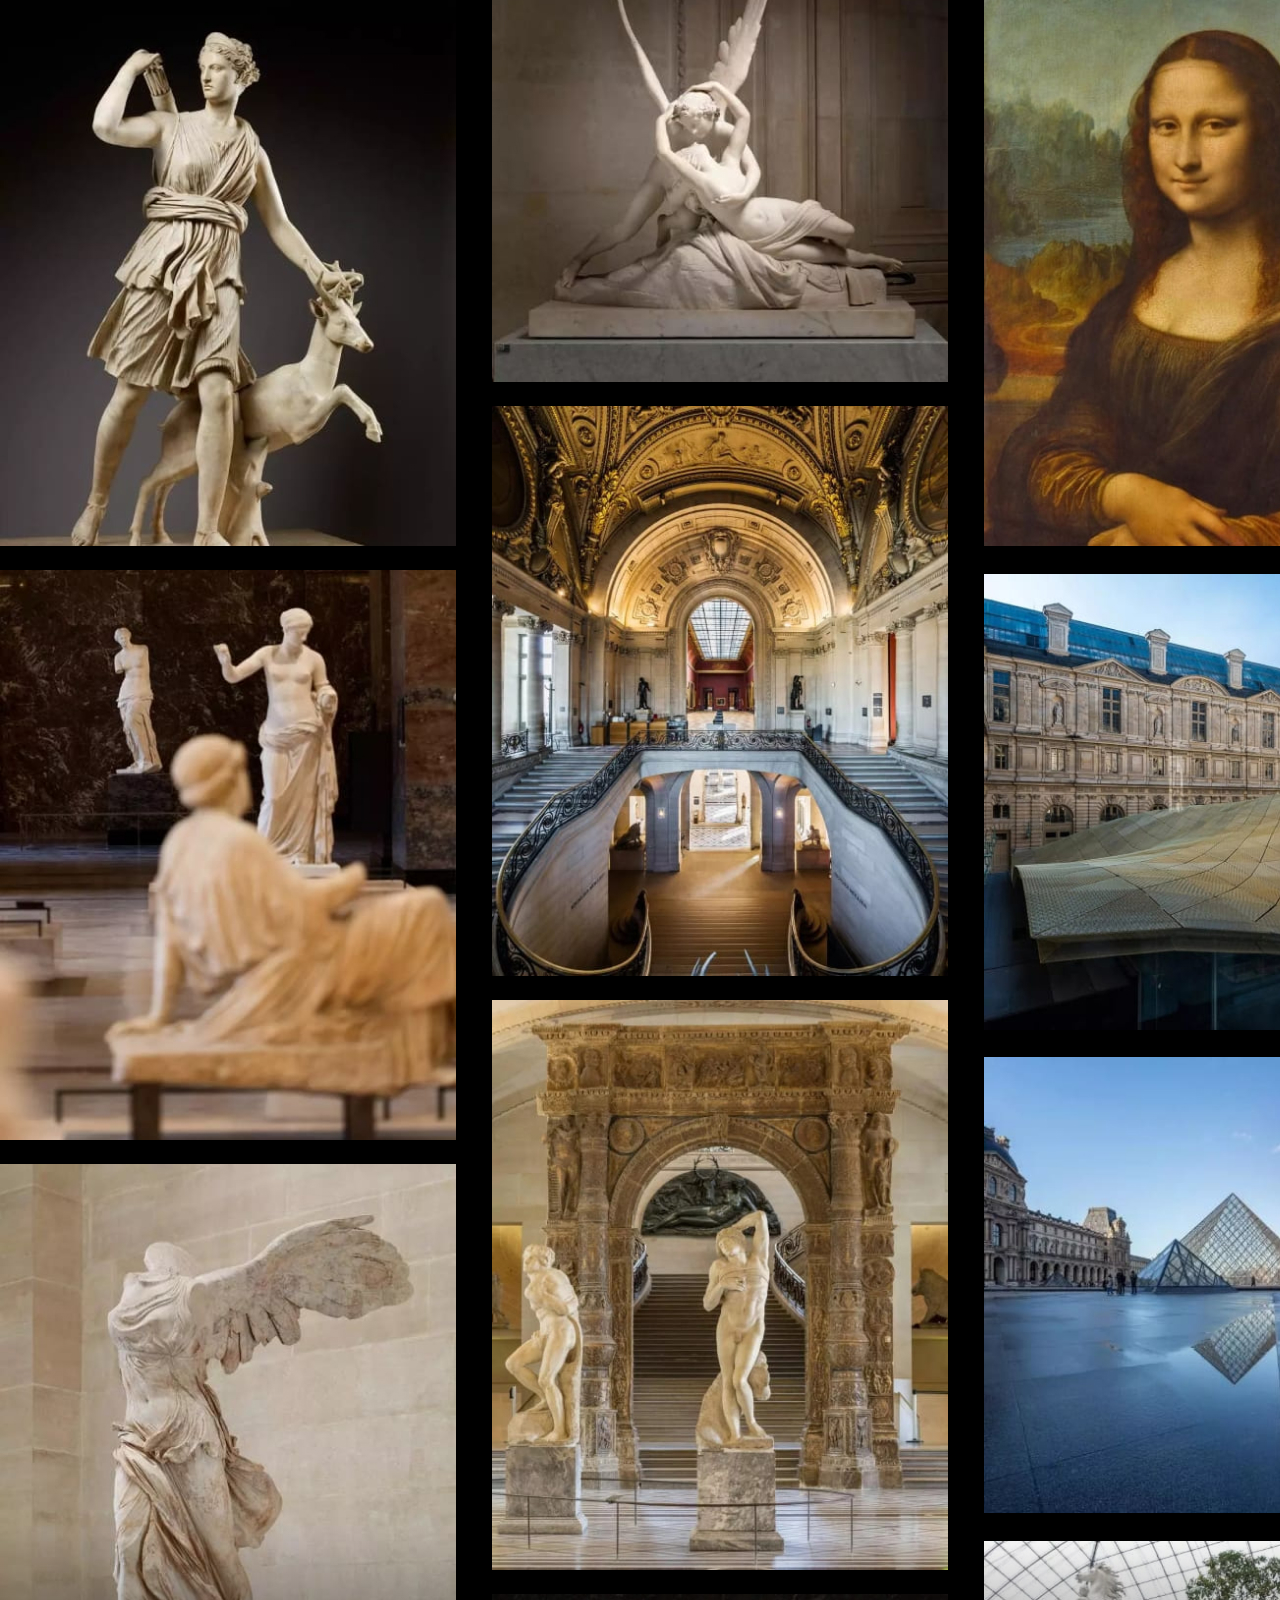
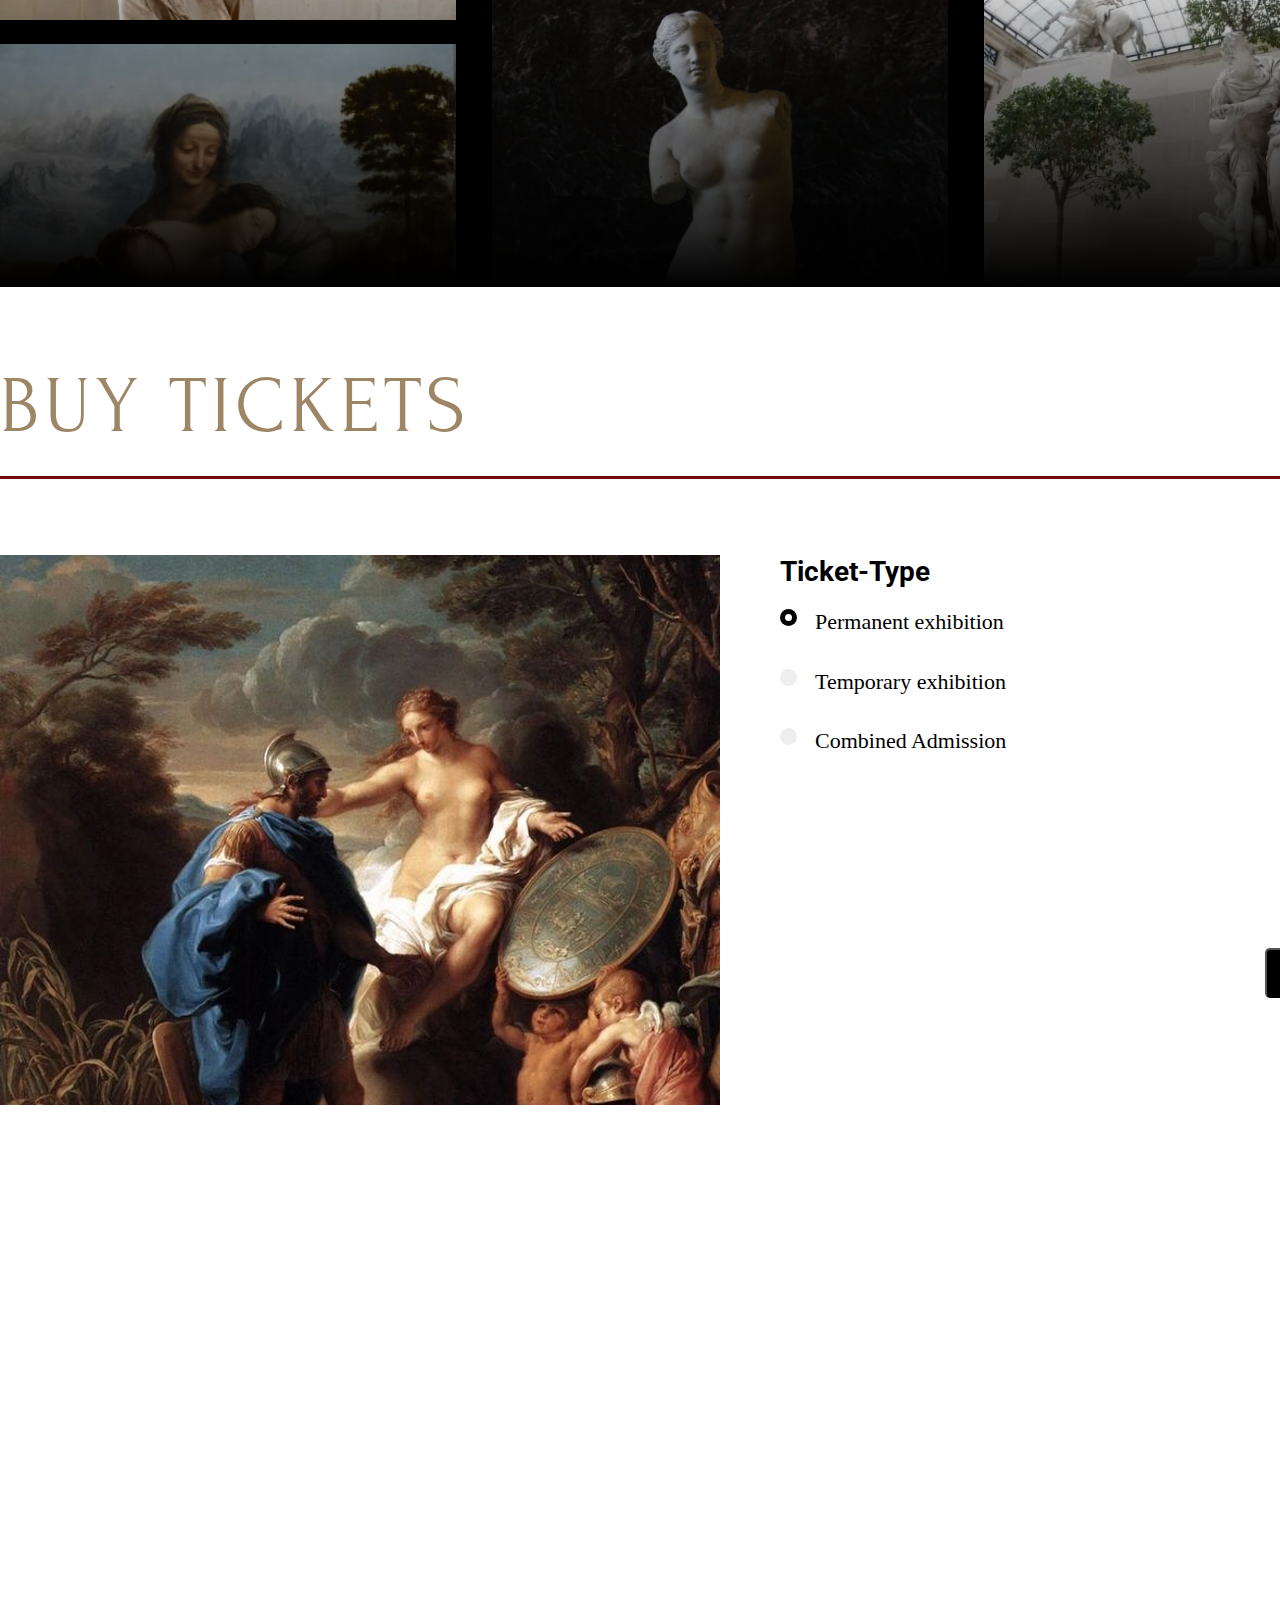
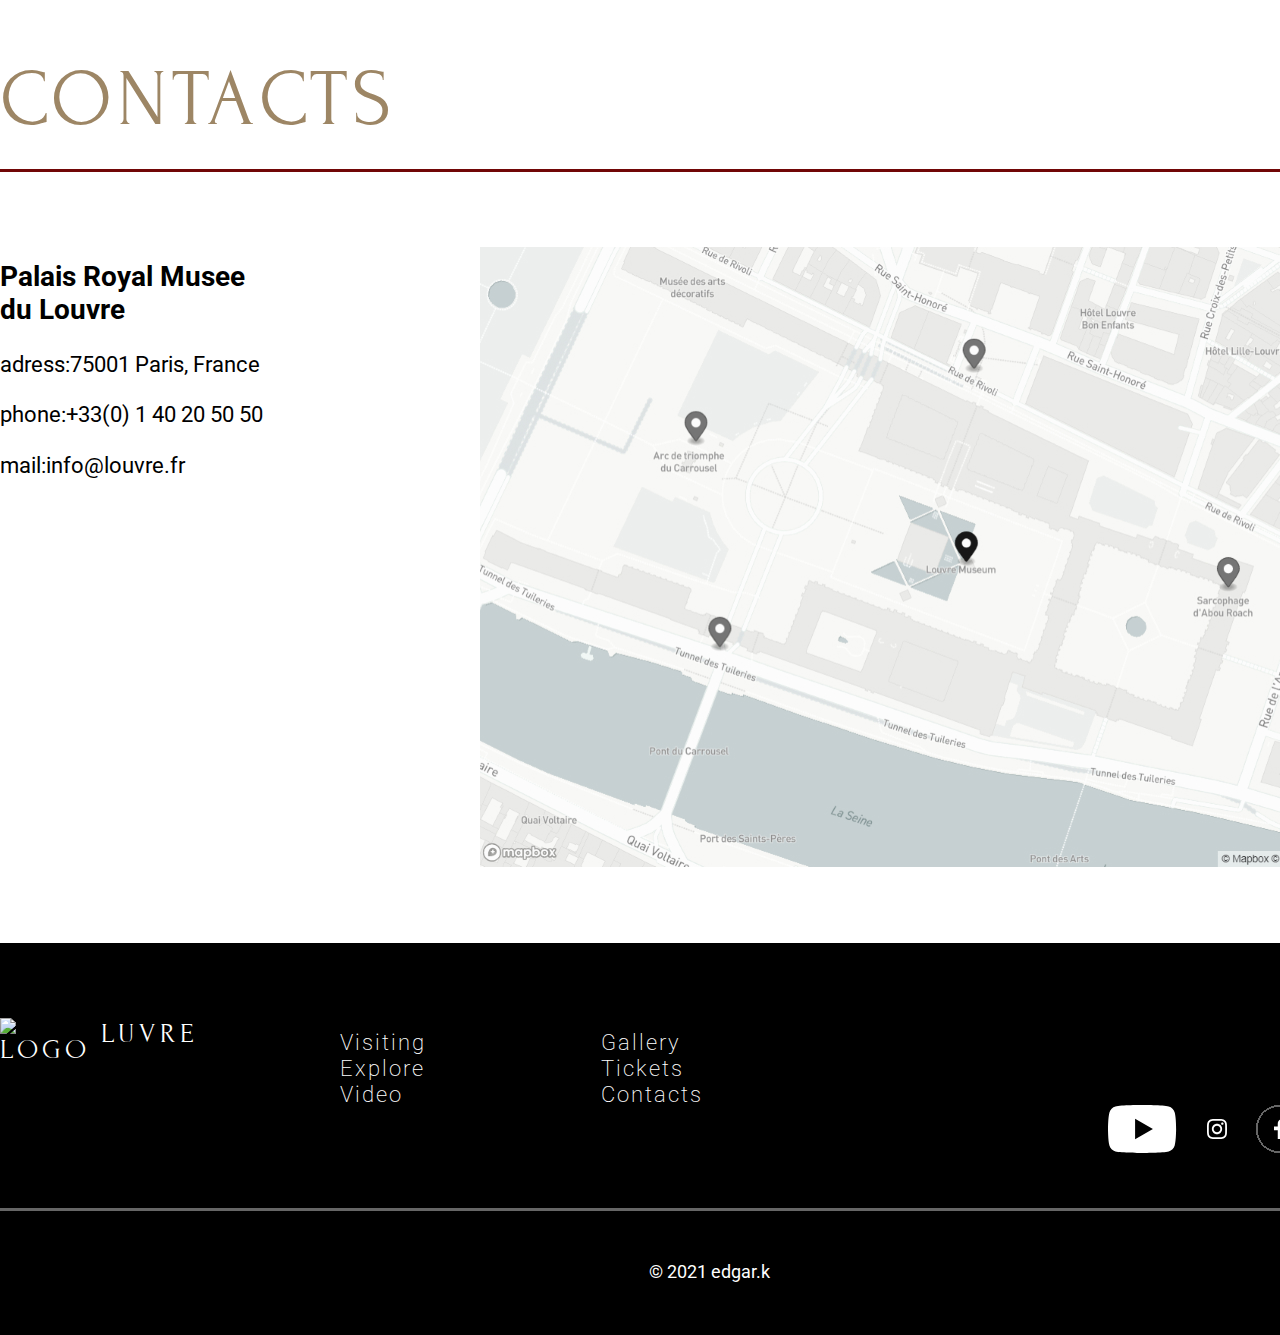
==== commit 4988b23c: "feat: add parallax" ====
--- a/museum/index.html
+++ b/museum/index.html
@@ -14,7 +14,7 @@
 <title>Museum</title>
 </head>
 <body>
-<header class="header">
+<header class="header main">
     <div class="container">
         <div class="header-container">
         <div class="logo section-title-forum"> 
@@ -41,7 +41,9 @@
                 <div class = "welcomeLuvre">
                     <p class="text section-title-forum"> Welcome to the Louvre</p>
                     <h3 class="text2"> From the castle to the museum </h3>
-                    <button class="discover" href="https://www.google.com/maps/@48.8618159,2.3366818,3a,75y,81.55h,73.4t/data=!3m7!1e1!3m5!1sAF1QipOVxZQuSy3Bx9T_HpH_7FtBHDTXvI6SF-A10ocT!2e10!3e12!7i5472!8i2736">Discover the Louvre</button>
+                    <form  action="/museum/tours/tour1.html">
+                    <button class="discover">Discover the Louvre</button>
+                    </form> 
                 </div>
             </div>
             <div class="block">
@@ -67,7 +69,7 @@
             </div>
         </div>        
     </section>
-    <section id="visiting">
+    <section id="Visiting">
         <div class="container" >
             <div class="virtualTour section-title-forum section">
                 <div class="frame"> 
@@ -80,7 +82,7 @@
                         <p class="section-title-forum text-card">Royal Palace</p>
                         <div class="line2"></div>
                         <a href="https://www.google.com/maps/@48.8606882,2.3356791,3a,90y,328.36h,87.55t/data=!3m7!1e1!3m5!1sAF1QipMZ9YgnArbwEIbTDANeSQYFu9gNqpW_2Sv8FBvY!2e10!3e12!7i4352!8i1815"
-                        class="virtual-tour roboto">360° Virtual Tour</a>
+                        class="virtual-tour roboto"target="_blank">360° Virtual Tour</a>
                         <div class="google roboto">Google Street Panorama View</div>
                     </div>
                     <div class="tour-card">
@@ -88,7 +90,7 @@
                         <p class="section-title-forum text-card">Denon Wing</p>
                         <div class="line2"></div>
                         <a href="https://www.google.com/maps/@48.8563254,2.3352706,3a,75y,90t/data=!3m7!1e1!3m5!1sAF1QipNRj_CwP4coDMYdCHj6qHeBeJpI2VxU5BUsOX4F!2e10!3e12!7i11000!8i5500"
-                        class="virtual-tour roboto">360° Virtual Tour</a>
+                        class="virtual-tour roboto"target="_blank">360° Virtual Tour</a>
                         <div class="google roboto">Google Street Panorama View</div>
                     </div>
                     <div class="tour-card">
@@ -96,7 +98,7 @@
                         <p class="section-title-forum text-card collonade">Collonnade Perrault</p>
                         <div class="line2"></div>
                         <a href="https://www.google.com/maps/@48.8601723,2.3395439,3a,88.4y,322.04h,84.25t/data=!3m7!1e1!3m5!1sAF1QipNMZGQuEA-pAUvIG_eP_2f3gWTKZEJ6XLVJ-Pgb!2e10!3e12!7i10240!8i5120"
-                        class="virtual-tour roboto">360° Virtual Tour</a>
+                        class="virtual-tour roboto"target="_blank">360° Virtual Tour</a>
                         <div class="google roboto">Google Street Panorama View</div>
                     </div>
                     <div class="tour-card">
@@ -104,7 +106,7 @@
                         <p class="section-title-forum text-card">Greek Hall</p>
                         <div class="line2"></div>
                         <a href="https://www.google.com/maps/@48.860183,2.3356156,3a,90y,177.69h,95.61t/data=!3m7!1e1!3m5!1sAF1QipP7uFZnTITRe-7AEVAgHAfqiCL-03gvBHcYWgF3!2e10!3e12!7i5472!8i2736"
-                        class="virtual-tour roboto">360° Virtual Tour</a>
+                        class="virtual-tour roboto"target="_blank">360° Virtual Tour</a>
                         <div class="google roboto">Google Street Panorama View</div>
                     </div>
                     <div class="tour-card">
@@ -112,7 +114,7 @@
                         <p class="section-title-forum text-card">Mona Lisa</p>
                         <div class="line2"></div>
                         <a href="https://www.google.com/maps/@48.8598788,2.3355157,3a,82.2y,7.53h,94t/data=!3m7!1e1!3m5!1sAF1QipO1wkUUbyzpPjj-OR0mR5etZJT-xl-40XK8rDQ3!2e10!3e12!7i10240!8i5120"
-                        class="virtual-tour roboto">360° Virtual Tour</a>
+                        class="virtual-tour roboto"target="_blank">360° Virtual Tour</a>
                         <div class="google roboto">Google Street Panorama View</div>
                     </div>
                     <div class="tour-card">
@@ -120,7 +122,7 @@
                         <p class="section-title-forum text-card">Night Palace</p>
                         <div class="line2"></div>
                         <a href="https://www.google.com/maps/@48.8563254,2.3352706,3a,90y,21.26h,79.91t/data=!3m7!1e1!3m5!1sAF1QipPpGAowYatVyk3MMGnZAaQkYm2EUk-Dlca06SS5!2e10!3e12!7i11304!8i5652"
-                        class="virtual-tour roboto">360° Virtual Tour</a>
+                        class="virtual-tour roboto"target="_blank">360° Virtual Tour</a>
                         <div class="google roboto">Google Street Panorama View</div>
                     </div>
 
@@ -132,7 +134,7 @@
             </div>
         </div>
     </section>
-    <section class="dark" id="explore">
+    <section class="dark" id="Explore">
         <div class="container explore ">
 <div class="pictureExplore section">
 <div>
@@ -147,11 +149,9 @@
 
 </div>
 </div>
-
-
-        </div>
-    </section>
-    <section class="video section">
+    </div>
+    </section>
+    <section class="Video section">
         <div class="container " id="video">
             <div>
                 <div class="flex">
@@ -217,40 +217,125 @@
            
         </div>
     </section>
-    <section class="section dark art-gallery container" id="art-gallery" >
-        <div class="container">
-
+    <section class="dark art-gallery " id="Gallery" >
+        <div class=" section container">
+            <div class="section-title-forum text frame-text"> art gallery </div>
+            <div class="grid">
+                <div class="grid2 position">                   
+                <img src="/assets/img/artGallery/galery2 1.jpg" alt="">
+                <img src="/assets/img/artGallery/galery9 1.jpg" alt="">
+                <img src="/assets/img/artGallery/galery4 1.jpg" alt="">
+                <img src="/assets/img/artGallery/galery6 1.jpg" alt="">
+                </div>
+                <div class="grid2 position2">
+                <img src="/assets/img/artGallery/galery1 1.jpg" alt="">
+                <img src="/assets/img/artGallery/galery8 1.jpg" alt="">
+                <img src="/assets/img/artGallery/galery3 1.jpg" alt="">
+                <img src="/assets/img/artGallery/galery5 1.jpg" alt="">
+                </div>
+                <div class="grid2 position">
+                <img src="/assets/img/artGallery/galery7 1.jpg" alt="">
+                <img src="/assets/img/artGallery/galery10 1.jpg" alt="">
+                <img src="/assets/img/artGallery/galery15 1.jpg" alt="">
+                <img src="/assets/img/artGallery/galery12 1.jpg" alt="">
+                </div>
+                <div class=" gradient"></div>
+                 
+            </div>        
         </div>
 
             
         </div>
     </section>
-    <section>
-        <div class="container"></div>
-    </section>
+    <section class="buy-tickets container section" id="Tickets">
+        <div class="section-title-forum text3 gold">buy tickets</div>
+        <div class="line"></div>
+        <img class="picture-position" src="/assets/img/buyTickets/Rectangle.jpg" >
+        <div class="ticket-type ">
+            <div class="roboto text4">Ticket-Type</div>
+            <label class="point">Permanent exhibition 
+                <input class="clear"type="radio" checked="checked" name="radio">
+                <span class="checkmark"></span>
+              </label>
+              <label class="point">Temporary exhibition
+                <input  class="clear" type="radio" name="radio">
+                <span class="checkmark"></span>
+              </label>
+              <label class="point">Combined Admission
+                <input class="clear" type="radio" name="radio">
+                <span class="checkmark"></span>
+              </label>
+        </div>
+    <div class="number-of-tickets">
+<div class="roboto text4"> Amount </div>
+<div class="box">
+<p class="text5">Basic 18+</p>
+<div class="number-tickets roboto">
+<button class="clearButton" type="button" onclick="this.nextElementSibling.stepDown()">-</button>
+<input class="text5 clearNumber" type="number" min="0" max="20" value="1" readonly class="number">
+<button class="clearButton"type="button" onclick="this.previousElementSibling.stepUp()">+</button>
+</div>
+</div>
+<div class="box"> 
+<p class="text5">Senior 65+</p>
+<div class="number-tickets roboto">
+    <button class="clearButton" type="button" onclick="this.nextElementSibling.stepDown()">-</button>
+    <input class="text5 clearNumber" type="number" min="0" max="20" value="1" readonly class="number">
+    <button class="clearButton"type="button" onclick="this.previousElementSibling.stepUp()">+</button>
+    </div>
+</div> 
+<p class="total roboto">Total</p>  
+</div>
+     <button class="buyNow text5">Buy Now</button>
+     </section>
+     <div class="parallax"></div>
+     <section class="contacts container section" id="Contacts">
+        <div class="section-title-forum text3 gold">contacts</div>
+        <div class="line"></div>
+        <div class="adress">
+            <div class="roboto text4">Palais Royal Musee du Louvre</div>
+            <div class="text5 roboto">adress:75001 Paris, France</div>
+            <div class="text5 roboto">phone:+33(0) 1 40 20 50 50</div>
+            <div class="text5 roboto">mail:info@louvre.fr</div>
+        </div>
+        <img class="map" src="/assets/img/contacts/map.jpg"alt="map"> 
+     </section>
 </main>  
-<footer class="footer">
-    <div class="container"></div>
+<footer class="dark">
+    <section class="container section1">
+    <div class="logo2 section-title-forum"> 
+        <div><img src="/assets/img/Vector.svg" alt="logo"></div>
+        <div>Luvre</div>
+    </div> 
+    <div class="navi">
+     <nav>
+            <ul class="group1 roboto text5">
+                <li><a href="#Visiting">Visiting</a></li>
+                <li><a href="#Explore">Explore</a></li>
+                <li><a href="#Video">Video</a></li>
+            </ul>
+    </nav>
+    <nav>
+            <ul class="group2 roboto text5">
+                <li><a href="#Gallery">Gallery</a></li>
+                <li><a href="#Tickets">Tickets</a></li>
+                <li><a href="#Contacts">Contacts</a></li>
+            </ul> 
+    </nav> 
+    </div>
+    <div class="social">
+        <img src="/assets/svg/footer/youtube.svg" alt="iconYotube">
+        <img src="/assets/svg/footer/Instagram.svg" alt="iconInstagram">
+        <img src="/assets/svg/footer/Facebook.svg" alt="iconFacebook">
+        <img src="/assets/svg/footer/Twitter.svg" alt="iconTwitter">
+        <img src="/assets/svg/footer/Pinterest.svg" alt="iconPinterest">
+    </div>
+    <div class="line3"></div>
+    <div class="alignment">
+    <div class="year roboto">© 2021 edgar.k</div>
+</div>
+</div>
+    </section>
 </footer>
 </body>
 </html>
-
-<div class="container">
-    <ol>
-        <li class="item"><a href=""></a></li>
-        <li class="item"><a href=""></a></li>
-        <li class="item"><a href=""></a></li>
-        <li class="item"><a href=""></a></li>
-        <li class="item"><a href=""></a></li>
-    </ol>
-</div>
-<div class="container">
-    <ol>
-        <li class="item"><a href=""></a></li>
-        <li class="item"><a href=""></a></li>
-        <li class="item"><a href=""></a></li>
-        <li class="item"><a href=""></a></li>
-        <li class="item"><a href=""></a></li>
-    </ol>
-    <div></div>
-</div>--- a/museum/index.css
+++ b/museum/index.css
@@ -11,10 +11,19 @@
     display: flex;
     align-items: center;
 }
+body{
+    width: 100%;
+}
+header main{
+    width: 1920px;
+    margin: 0 auto;
+}
+:root {
+    --gold: #9d8665;  }
 .container {
     margin: 0 auto;
     width: 1440px;
-    outline: 1px solid violet;
+    /* outline: 1px solid violet; */
 }
 .section-title-forum{
 font-family: 'Forum', cursive;
@@ -23,9 +32,9 @@
     font-family: 'Roboto', sans-serif;
 }
 .section{
+    position: relative;
     padding-top: 75px;
     padding-bottom: 75px;
-    margin: 0;  
 }
 .gold{
     color: #9D8665;
@@ -40,7 +49,7 @@
     justify-content: space-between;
     align-items: center;      
 }
-.logo {
+.logo, .logo2 {
     display: flex;
     width: 199px;
     height: 33px;
@@ -68,6 +77,7 @@
 color:white;
 text-decoration: none;
 letter-spacing: 2px;
+list-style-type: none;
 }
 .welcome-dark {
     height: 810px;
@@ -112,6 +122,7 @@
     color: white;
     font-family: 'Roboto', sans-serif;
  }
+
 .discover{
     background-color: #710707;
     width: 360px;
@@ -120,6 +131,7 @@
     border: none;
     font-size: 22px;
     color: white;
+    cursor: pointer;
 }
 .block{
     position: absolute;
@@ -176,11 +188,16 @@
     height: 1116px;
 }
 .table{
+    position: absolute;
+    top: 268px;
+    bottom: 75px;
     display: flex;
     flex-wrap: wrap;
     justify-content: space-between;
+    align-content: space-between;
 }
 .frame{
+    position: relative;
     height: 90px;
     width: 544px;
 }
@@ -190,6 +207,7 @@
     text-transform: uppercase;
     color: #9D8665;
 }
+
 .line{
     margin: 25px 0px;
     width: 1440px;
@@ -247,7 +265,7 @@
     height: 715px;
     width: 100%;
     display: flex;
-    outline: violet solid;
+    /* outline: violet solid; */
     justify-content: space-between;
 }
 .frame2{
@@ -365,7 +383,7 @@
     border: none;
   }
   .volume-level{
-    background: linear-gradient(to right, #710707 0%, #710707 55%, #c4c4c4 55%, #c4c4c4 100%);
+    background: linear-gradient(to right, #710707 0%, #710707 45%, #c4c4c4 45%, #c4c4c4 100%);
     border-radius: 8px;
     height: 15px;
     width: 155px;
@@ -467,3 +485,268 @@
 .art-gallery{
     height: 2200px;
 }
+.grid {
+    position: relative;
+    display: grid;
+    grid-template-columns: repeat(3, 1fr);
+    grid-column-gap: 36px;
+}
+ .grid2{
+    display: grid;
+    grid-row-gap: 24px;
+ }
+ .frame-text{
+    height: 90px;
+    width: 518px;
+    
+}
+.position{
+padding: 124px 0px 0px 0px;
+}
+.position2{
+    padding: 74px 0px 0px 0px;
+}
+.gradient{
+    position: absolute;
+    width: 1440px;
+    height: 360px;
+    top: 1675px;
+    background: linear-gradient(180deg, rgba(0, 0, 0, 0) 0%, #000000 100%);
+}
+/* start section buy tickets */
+.buy-tickets{
+    position: relative;
+    height: 743px;
+}
+
+.picture-position{
+    position: absolute;
+    left: 0px;
+   bottom: 75px;
+   
+}
+.ticket-type{
+    position: absolute;
+    height: 211px;
+    width: 270px;
+    top: 268px;
+    left: 780px;
+    display: flex;
+    align-items: flex-start;
+    justify-content: space-between;
+    flex-direction: column;
+    font-size: 28px;
+    
+}
+.text4{
+    font-size: 28px;
+    font-weight: bold;
+}
+.point {
+    display: block;
+    position: relative;
+    padding-left: 35px;
+    margin-bottom: 12px;
+    cursor: pointer;
+    font-size: 22px;
+    user-select: none;
+}
+    
+  
+  /* Hide the browser's default radio button */
+  .clear {
+    position: absolute;
+    opacity: 0;
+    cursor: pointer;
+  }
+/* Create a custom radio button */
+.checkmark {
+    position: absolute;
+    left: 0;
+    height: 17px;
+    width: 17px; 
+    background-color:#eee;
+    border-radius: 50%; 
+}
+  
+  /* On mouse-over, add a grey background color */
+  .point:hover input ~ .checkmark {
+    background-color:rgba(209, 205, 205, 0.705);
+  }
+  
+  /* When the radio button is checked, add a blue background */
+  .point input:checked ~ .checkmark {
+    background-color: black;
+  }
+  
+  /* Create the indicator (the dot/circle - hidden when not checked) */
+  .checkmark:after {
+    content: "";
+    position: absolute;
+    display: none;
+  }
+  
+  /* Show the indicator (dot/circle) when checked */
+  .point input:checked ~ .checkmark:after {
+    display: block;
+  }
+  
+  /* Style the indicator (dot/circle) */
+  .point .checkmark:after {
+      top: 5px;
+      left: 5px;
+      width: 7px;
+      height: 7px;
+      border-radius: 50%;
+      background: white;
+  }
+   .number-of-tickets{
+      position: absolute;
+      right: 0px;
+      top: 267px;
+      height: 341px;
+      width: 150px;
+      display: flex;
+      flex-direction: column;
+      justify-content: space-between;
+  }
+ 
+  .number {
+    all: unset;
+    /* width: 3em; */
+    text-align: center;
+  }
+  .number-tickets{
+      position: relative;
+      height: 50px;
+      width: 148px;
+      border: black solid 2px;
+      display: flex;
+      align-items: center;
+      justify-content: space-around;
+  }
+  .text5{
+    font-size: 22px;
+  }
+  .clearButton{
+      border: none;
+      background: none;
+      font-size: 32px;
+      width: 19px;
+  }
+  .clearNumber{
+      border:none;
+      width: 12px;
+  }
+  .total{
+      font-size: 33px;
+      font-weight: bold;
+  }
+  .total:after {
+    content: ' €';
+}
+.box{
+    height: 91px;
+    width: 150px;
+}
+.buyNow{
+    background-color: black;
+    color: white;
+    border-radius: 5px;
+    height: 50px;
+    width: 175px;
+    position: absolute;
+    right: 0px;
+    bottom: 182px;
+}
+/* parallax */
+.parallax{
+  width: 100%;
+  height: 400px;
+  background-image:url('/assets/img/buyTickets/Computer_Wallpapers_Desktop_Backgrounds_Louvre_Museum_131593_KB.jpg');
+  background-size: cover;
+  background-position: center;
+  background-repeat: no-repeat;
+  background-attachment: fixed;
+}
+/* start section contacts */
+.contacts{
+    height: 813px;
+    position: relative;
+}
+.adress{
+    width: 282px;
+    height: 244px;
+    display: flex;
+    flex-direction: column;
+    justify-content: space-around;
+    position: absolute;
+    top: 267px;
+    left:0px;    
+}
+.map{
+    position: absolute;
+    top: 267px;
+    right: 0px;
+}
+/* start section contacts */
+footer{
+    width: 100%;
+}
+.section1{
+    position: relative;
+    height: 392px;
+}
+.logo2{
+    position: absolute;
+    top: 75px;
+    left: 0px;
+}
+.group1 .group2{
+    display: flex;
+    flex-direction: column;
+    justify-content: flex-start;    
+    text-decoration: none;
+   
+}
+
+.navi{
+    position: absolute;
+    top: 87px;
+    left: 340px;
+
+    display: flex;
+    justify-content: space-between;
+    width: 363px;
+    height: 128px;
+}
+.social{
+    display: flex;
+    justify-content: space-around;
+    height: 48px;
+    width: 340px;
+    position: absolute;
+    top: 162px;
+    right: 0px;
+}
+nav li{
+    list-style-type: none;
+}
+.line3{
+    position: absolute;
+    top: 265px;
+    left: -240px;
+    height: 3px;
+    width: 1920px;
+    background: #666666;;
+}
+.year{
+    position: absolute;
+    top: 318px;
+    width: 142px;
+    font-size: 18px;
+}
+.alignment{
+    display: flex;
+    justify-content: center;
+}
